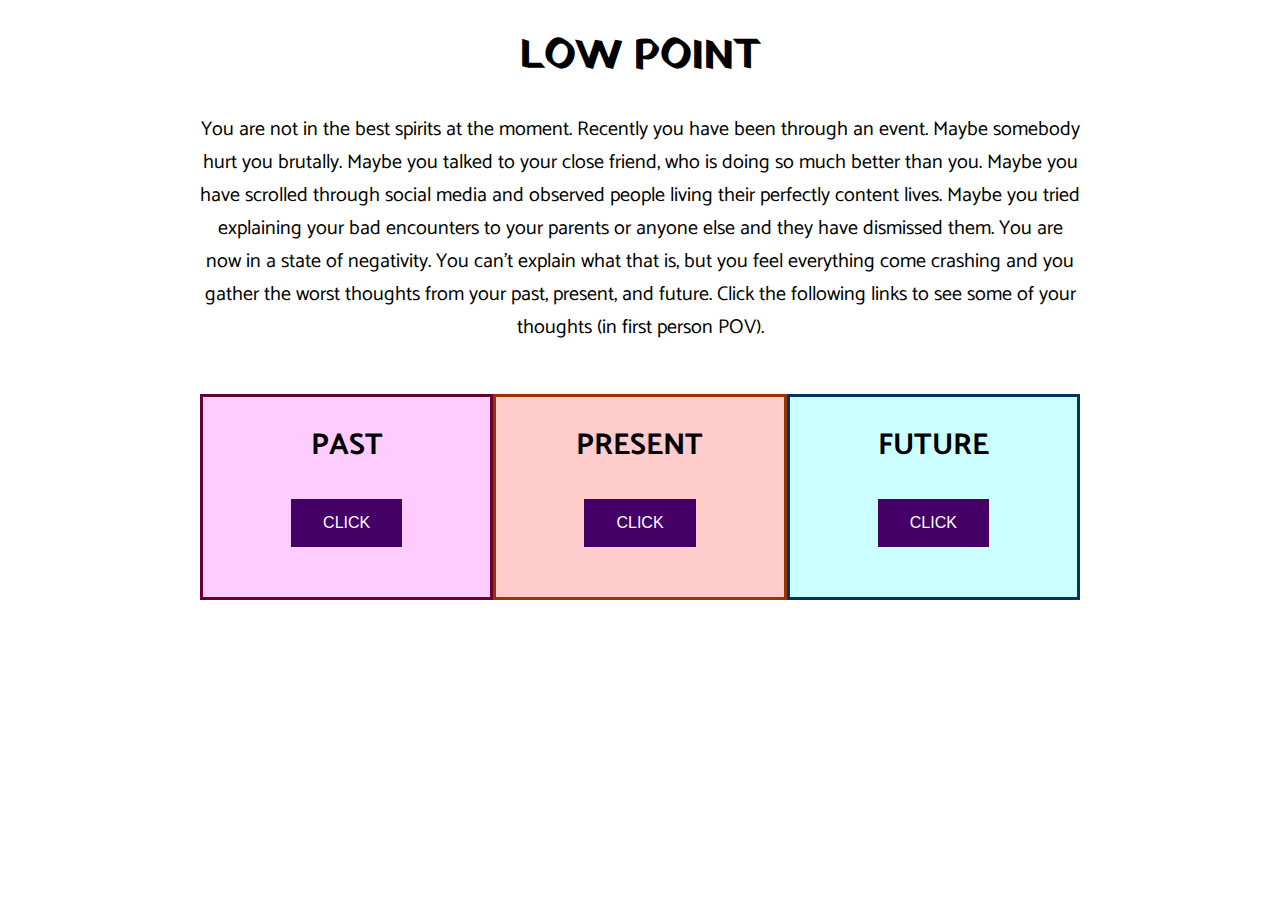
==== index.html @ 02da0400 "Updated" ====
<!DOCTYPE html><html lang="en">
  <head>
    <script src="https://ajax.googleapis.com/ajax/libs/jquery/3.5.1/jquery.min.js"></script>
    <script src="p5.js"></script>
    <script src="p5.sound.min.js"></script>
    <link rel="stylesheet" type="text/css" href="style.css">
    <meta charset="utf-8">
    <meta name="viewport" content="width=device-width, initial-scale=1">
  </head>
  <body>
    <h1>LOW POINT</h1>
    <p>You are not in the best spirits at the moment. Recently you have been through an event. Maybe somebody 
      hurt you brutally. Maybe you talked to your close friend, who is doing so much better than you. Maybe you
      have scrolled through social media and observed people living their perfectly content lives. Maybe you 
      tried explaining your bad encounters to your parents or anyone else and they have dismissed them. You are 
      now in a state of negativity. You can’t explain what that is, but you feel everything come crashing and you 
      gather the worst thoughts from your past, present, and future. Click the following links to see some of your 
      thoughts (in first person POV).</p>
    <div class="row">
      <div class="column" style="background-color: #ffccff; border-color: #660033;">
        <h2>PAST</h2>
        <button id="myBtn1">CLICK</button>
      </div>
      <div class="column" style="background-color: #ffcccc; border-color: #993300;">
        <h2>PRESENT</h2>
        <button id="myBtn2">CLICK</button>
      </div>
      <div class="column" style="background-color: #ccffff; border-color: #003366;">
        <h2>FUTURE</h2>
        <button id="myBtn3">CLICK</button>
      </div>
    </div>
    <div id="myModal1" class="modal">
      <div class="modal-content">
        <span class="close1">&times;</span>
        <p>You are recollecting repressed memories from years ago</p>
        <img src="Images/Past_Image.jpg" width="300" height="200">
        <br>
        <a href="page1.html"><b>Click to ponder past thoughts</b></a>
        <p style="font-size: 10px;">Image by <a href="https://pixabay.com/users/bessi-909086/?utm_source=link-attribution&amp;utm_medium=referral&amp;utm_campaign=image&amp;utm_content=832079">Bessi</a> from <a href="https://pixabay.com/?utm_source=link-attribution&amp;utm_medium=referral&amp;utm_campaign=image&amp;utm_content=832079">Pixabay</a></p>
      </div>
    </div> 
    <div id="myModal2" class="modal">
      <div class="modal-content">
        <span class="close2">&times;</span>
        <p>You are trying to be in control of your thoughts, trying to be at peace</p>
        <img src="Images/Hourglass.jpg" width="300" height="200">
        <br>
        <a href="page2.html"><b>Click to ponder present thoughts</b></a>
        <p style="font-size: 10px;">Image by <a href="https://pixabay.com/users/anncapictures-1564471/?utm_source=link-attribution&amp;utm_medium=referral&amp;utm_campaign=image&amp;utm_content=2910948">anncapictures</a> from <a href="https://pixabay.com/?utm_source=link-attribution&amp;utm_medium=referral&amp;utm_campaign=image&amp;utm_content=2910948">Pixabay</a></p>
      </div>
    </div> 
    <div id="myModal3" class="modal">
      <div class="modal-content">
        <span class="close3">&times;</span>
        <p>You are wondering where will you be</p>
        <img src="Images/Wormhole.jpg" width="300" height="200">
        <br>
        <a href="page3.html"><b>Click to ponder future thoughts</b></a>
        <p style="font-size: 10px;">Image by <a href="https://pixabay.com/users/genty-2604684/?utm_source=link-attribution&amp;utm_medium=referral&amp;utm_campaign=image&amp;utm_content=2514312">Genty</a> from <a href="https://pixabay.com/?utm_source=link-attribution&amp;utm_medium=referral&amp;utm_campaign=image&amp;utm_content=2514312">Pixabay</a></p>
      </div>
    </div>
    <script>
      var modal1 = document.getElementById("myModal1");
      var modal2 = document.getElementById("myModal2");
      var modal3 = document.getElementById("myModal3");
      var btn1 = document.getElementById("myBtn1");
      var btn2 = document.getElementById("myBtn2");
      var btn3 = document.getElementById("myBtn3");
      var span1 = document.getElementsByClassName("close1")[0];
      var span2 = document.getElementsByClassName("close2")[0];
      var span3 = document.getElementsByClassName("close3")[0];
      btn1.onclick = function() {
          modal1.style.display = "block";
        }
      btn2.onclick = function() {
          modal2.style.display = "block";
        }
      btn3.onclick = function() {
          modal3.style.display = "block";
        }
      span1.onclick = function() {
          modal1.style.display = "none";
        }
      span2.onclick = function() {
          modal2.style.display = "none";
        }
      span3.onclick = function() {
          modal3.style.display = "none";
        }
      window.onclick = function(event) {
          if (event.target == modal1) {
            modal1.style.display = "none";
          }
          else if (event.target == modal2) {
            modal2.style.display = "none";
          }
          else if (event.target == modal3) {
            modal3.style.display = "none";
          }
        }
    </script>
  </body>
</html>
---- style.css ----
@import url('https://fonts.googleapis.com/css2?family=Catamaran:wght@500&family=Raleway:wght@500&family=Yatra+One&display=swap');@import url('https://fonts.googleapis.com/css2?family=Rajdhani:wght@500&family=Raleway:wght@500&family=Yatra+One&display=swap');

html, body {
  margin: 0;
  padding: 0;
  text-align: center;
  margin-left: 100px;
  margin-right: 100px;
  font-family: 'Catamaran', sans-serif;
  font-size: 20px;
}

canvas {
  display: block;
}

h1 {
  font-family: 'Yatra One', cursive;
}

a {
  text-decoration: none;
  color: #663300;
}

a:hover {
  color: #cc6600;
}

a:active {
  color: #ff9933;
}

.row {
  display: flex;
  margin-top: 50px;
}

.column {
  flex: 33.3%;
  padding: 50;
  border-style: solid;
  height: 200px;
}

#myBtn1 {
  background-color: #440066;
  border: none;
  color: white;
  padding: 15px 32px;
  text-align: center;
  text-decoration: none;
  display: inline-block;
  font-size: 16px;
  margin: 4px 2px;
  cursor: pointer;
}

#myBtn2 {
  background-color: #440066;
  border: none;
  color: white;
  padding: 15px 32px;
  text-align: center;
  text-decoration: none;
  display: inline-block;
  font-size: 16px;
  margin: 4px 2px;
  cursor: pointer;
}

#myBtn3 {
  background-color: #440066;
  border: none;
  color: white;
  padding: 15px 32px;
  text-align: center;
  text-decoration: none;
  display: inline-block;
  font-size: 16px;
  margin: 4px 2px;
  cursor: pointer;
}

.modal {
  display: none;
  position: fixed; 
  z-index: 1;
  padding-top: 100px;
  left: 0;
  top: 0;
  width: 100%;
  height: 100%; 
  overflow: auto;
  background-color: rgb(0,0,0);
  background-color: rgba(0,0,0,0.4);
}

.modal-content {
  background-color: #fefefe;
  margin: auto;
  padding: 20px;
  border: 1px solid #888;
  width: 80%;
}

.close1 {
  color: #aaaaaa;
  float: right;
  font-size: 28px;
  font-weight: bold;
}

.close1:hover,
.close1:focus {
  color: #000;
  text-decoration: none;
  cursor: pointer;
}

.close2 {
  color: #aaaaaa;
  float: right;
  font-size: 28px;
  font-weight: bold;
}

.close2:hover,
.close2:focus {
  color: #000;
  text-decoration: none;
  cursor: pointer;
}

.close3 {
  color: #aaaaaa;
  float: right;
  font-size: 28px;
  font-weight: bold;
}

.close3:hover,
.close3:focus {
  color: #000;
  text-decoration: none;
  cursor: pointer;
}

.past {
  margin: 200px 200px;
  padding: 20px;
  text-align: center;
  background-color: rgba(230, 230, 230, 0.5);
  font-family: 'Raleway', sans-serif;
}

.present {
  margin: 200px 200px;
  padding: 20px;
  text-align: center;
  background-color: rgba(230, 230, 230, 0.5);
  font-family: 'Raleway', sans-serif;
}

.future {
  margin: 200px 200px;
  padding: 20px;
  text-align: center;
  background-color: rgba(230, 230, 230, 0.5);
  font-family: 'Raleway', sans-serif;
}
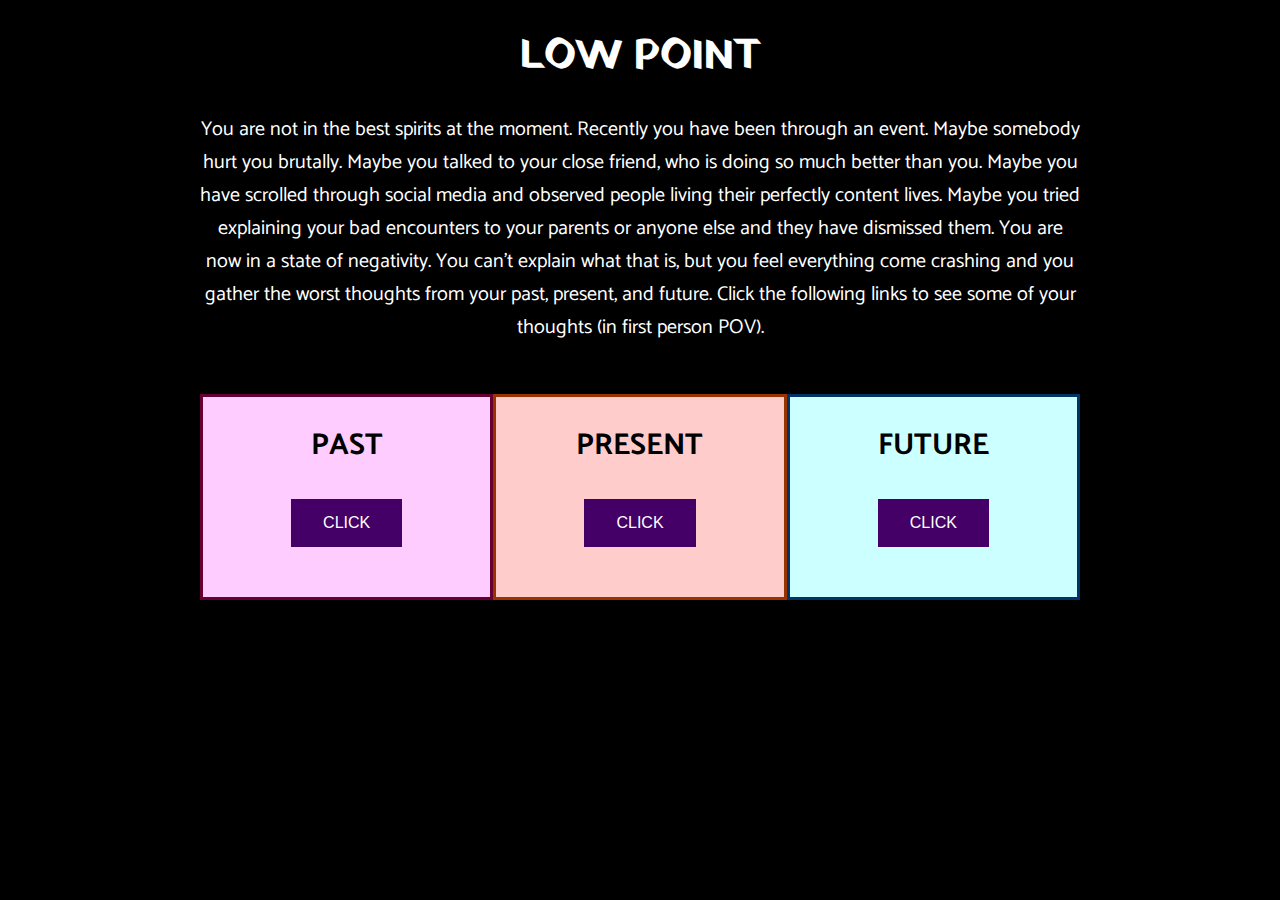
==== commit 6cafb8b0: "Updated" ====
--- a/index.html
+++ b/index.html
@@ -7,9 +7,9 @@
     <meta charset="utf-8">
     <meta name="viewport" content="width=device-width, initial-scale=1">
   </head>
-  <body>
-    <h1>LOW POINT</h1>
-    <p>You are not in the best spirits at the moment. Recently you have been through an event. Maybe somebody 
+  <body style="background-color: black;">
+    <h1 style="color: white;">LOW POINT</h1>
+    <p style="color: white;">You are not in the best spirits at the moment. Recently you have been through an event. Maybe somebody 
       hurt you brutally. Maybe you talked to your close friend, who is doing so much better than you. Maybe you
       have scrolled through social media and observed people living their perfectly content lives. Maybe you 
       tried explaining your bad encounters to your parents or anyone else and they have dismissed them. You are 
@@ -53,52 +53,13 @@
     <div id="myModal3" class="modal">
       <div class="modal-content">
         <span class="close3">&times;</span>
-        <p>You are wondering where will you be</p>
+        <p>You are wondering where will you be in your later years</p>
         <img src="Images/Wormhole.jpg" width="300" height="200">
         <br>
         <a href="page3.html"><b>Click to ponder future thoughts</b></a>
         <p style="font-size: 10px;">Image by <a href="https://pixabay.com/users/genty-2604684/?utm_source=link-attribution&amp;utm_medium=referral&amp;utm_campaign=image&amp;utm_content=2514312">Genty</a> from <a href="https://pixabay.com/?utm_source=link-attribution&amp;utm_medium=referral&amp;utm_campaign=image&amp;utm_content=2514312">Pixabay</a></p>
       </div>
     </div>
-    <script>
-      var modal1 = document.getElementById("myModal1");
-      var modal2 = document.getElementById("myModal2");
-      var modal3 = document.getElementById("myModal3");
-      var btn1 = document.getElementById("myBtn1");
-      var btn2 = document.getElementById("myBtn2");
-      var btn3 = document.getElementById("myBtn3");
-      var span1 = document.getElementsByClassName("close1")[0];
-      var span2 = document.getElementsByClassName("close2")[0];
-      var span3 = document.getElementsByClassName("close3")[0];
-      btn1.onclick = function() {
-          modal1.style.display = "block";
-        }
-      btn2.onclick = function() {
-          modal2.style.display = "block";
-        }
-      btn3.onclick = function() {
-          modal3.style.display = "block";
-        }
-      span1.onclick = function() {
-          modal1.style.display = "none";
-        }
-      span2.onclick = function() {
-          modal2.style.display = "none";
-        }
-      span3.onclick = function() {
-          modal3.style.display = "none";
-        }
-      window.onclick = function(event) {
-          if (event.target == modal1) {
-            modal1.style.display = "none";
-          }
-          else if (event.target == modal2) {
-            modal2.style.display = "none";
-          }
-          else if (event.target == modal3) {
-            modal3.style.display = "none";
-          }
-        }
-    </script>
+    <script src="sketch.js"></script>
   </body>
 </html>--- a/style.css
+++ b/style.css
@@ -56,6 +56,11 @@
   cursor: pointer;
 }
 
+
+#myBtn1:hover {
+  background-color: #aa00ff;
+}
+
 #myBtn2 {
   background-color: #440066;
   border: none;
@@ -69,6 +74,10 @@
   cursor: pointer;
 }
 
+#myBtn2:hover {
+  background-color: #aa00ff;
+}
+
 #myBtn3 {
   background-color: #440066;
   border: none;
@@ -80,6 +89,10 @@
   font-size: 16px;
   margin: 4px 2px;
   cursor: pointer;
+}
+
+#myBtn3:hover {
+  background-color: #aa00ff;
 }
 
 .modal {
@@ -147,25 +160,38 @@
 }
 
 .past {
-  margin: 200px 200px;
+  margin: 150px 200px 0px;
   padding: 20px;
   text-align: center;
   background-color: rgba(230, 230, 230, 0.5);
   font-family: 'Raleway', sans-serif;
 }
 
+.past a {
+  background-color:  rgba(230, 230, 230, 0.5);
+}
 .present {
-  margin: 200px 200px;
+  margin: 100px 200px 0px;
   padding: 20px;
   text-align: center;
   background-color: rgba(230, 230, 230, 0.5);
   font-family: 'Raleway', sans-serif;
 }
 
+.present a {
+  background-color:  rgba(230, 230, 230, 0.5);
+}
+
 .future {
-  margin: 200px 200px;
+  margin: 100px 200px 0px;
   padding: 20px;
   text-align: center;
   background-color: rgba(230, 230, 230, 0.5);
   font-family: 'Raleway', sans-serif;
+}
+
+.link {
+  margin-left: 200px;
+  margin-right: 200px;
+  background-color:  rgba(230, 230, 230, 0.5);
 }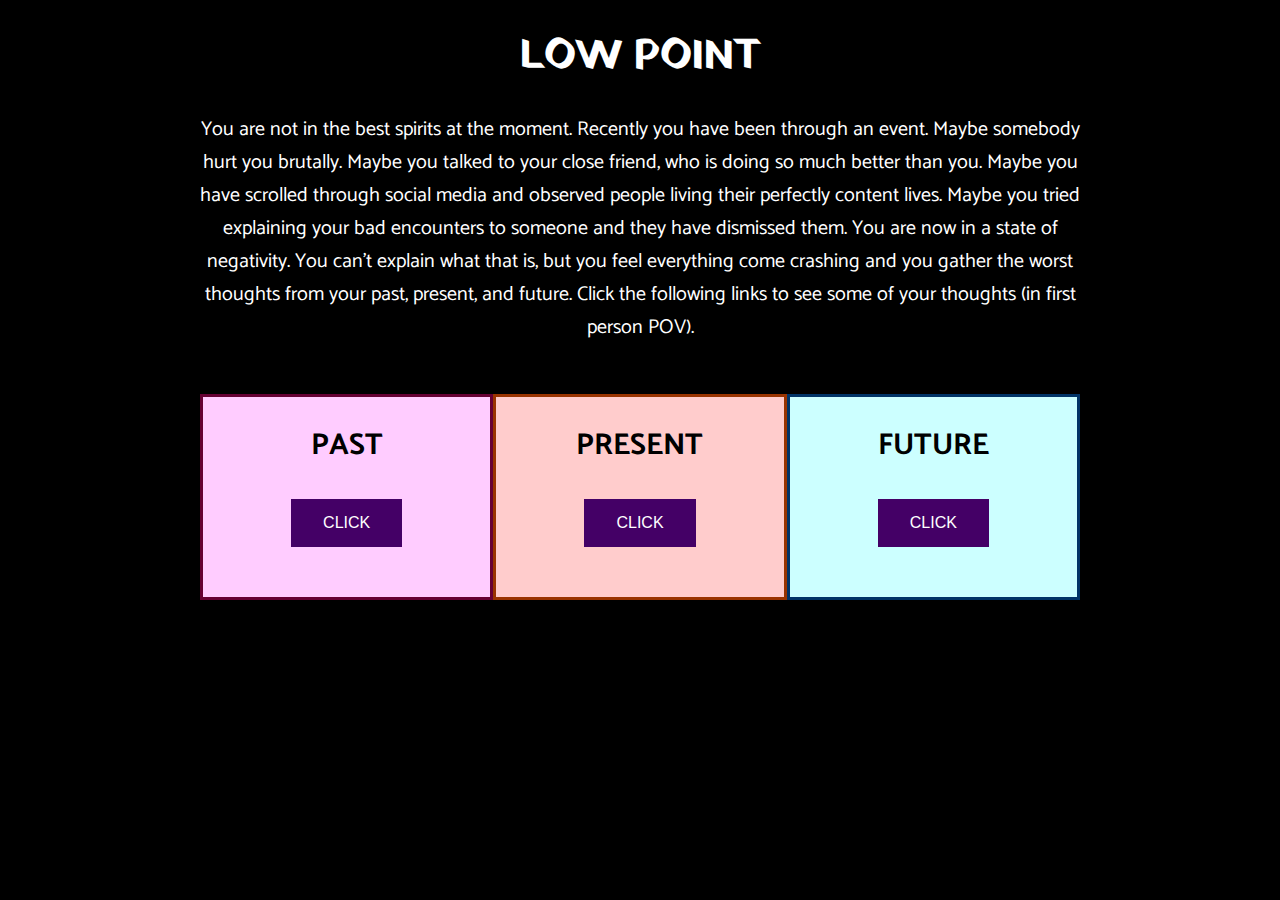
==== commit 8d94bb3a: "Updated" ====
--- a/index.html
+++ b/index.html
@@ -12,10 +12,10 @@
     <p style="color: white;">You are not in the best spirits at the moment. Recently you have been through an event. Maybe somebody 
       hurt you brutally. Maybe you talked to your close friend, who is doing so much better than you. Maybe you
       have scrolled through social media and observed people living their perfectly content lives. Maybe you 
-      tried explaining your bad encounters to your parents or anyone else and they have dismissed them. You are 
-      now in a state of negativity. You can’t explain what that is, but you feel everything come crashing and you 
-      gather the worst thoughts from your past, present, and future. Click the following links to see some of your 
-      thoughts (in first person POV).</p>
+      tried explaining your bad encounters to someone and they have dismissed them. You are now in a state of 
+      negativity. You can’t explain what that is, but you feel everything come crashing and you gather the worst 
+      thoughts from your past, present, and future. Click the following links to see some of your thoughts (in 
+      first person POV).</p>
     <div class="row">
       <div class="column" style="background-color: #ffccff; border-color: #660033;">
         <h2>PAST</h2>
--- a/style.css
+++ b/style.css
@@ -163,35 +163,35 @@
   margin: 150px 200px 0px;
   padding: 20px;
   text-align: center;
-  background-color: rgba(230, 230, 230, 0.5);
+  background-color: rgba(230, 230, 230, 0.6);
   font-family: 'Raleway', sans-serif;
 }
 
 .past a {
-  background-color:  rgba(230, 230, 230, 0.5);
+  background-color:  rgba(230, 230, 230, 0.6);
 }
 .present {
   margin: 100px 200px 0px;
   padding: 20px;
   text-align: center;
-  background-color: rgba(230, 230, 230, 0.5);
+  background-color: rgba(230, 230, 230, 0.6);
   font-family: 'Raleway', sans-serif;
 }
 
 .present a {
-  background-color:  rgba(230, 230, 230, 0.5);
+  background-color:  rgba(230, 230, 230, 0.6);
 }
 
 .future {
   margin: 100px 200px 0px;
   padding: 20px;
   text-align: center;
-  background-color: rgba(230, 230, 230, 0.5);
+  background-color: rgba(230, 230, 230, 0.6);
   font-family: 'Raleway', sans-serif;
 }
 
 .link {
   margin-left: 200px;
   margin-right: 200px;
-  background-color:  rgba(230, 230, 230, 0.5);
+  background-color:  rgba(230, 230, 230, 0.6);
 }